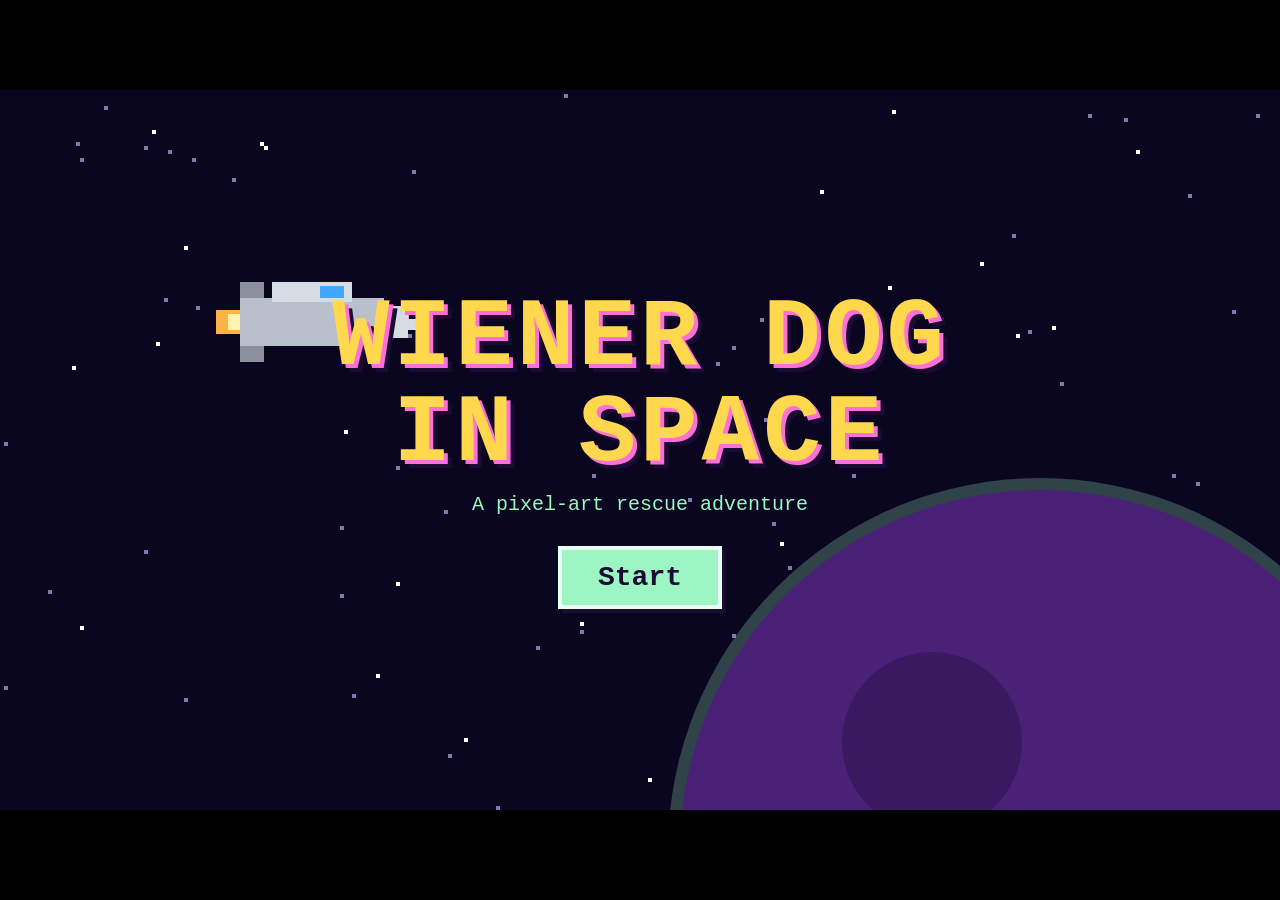
==== index.html @ fd335677 "code is here again" ====
<!DOCTYPE html>
<html lang="en">
<head>
  <meta charset="UTF-8">
  <meta name="viewport" content="width=device-width, initial-scale=1.0">
  <title>Wiener Dog in Space</title>
  <link rel="stylesheet" href="style.css">
</head>
<body>
  <!-- The whole game world is drawn on this canvas by game.js -->
  <canvas id="game"></canvas>

  <!-- 1. Title screen (shown first) -->
  <div id="title-screen" class="screen">
    <h1 class="game-title">Wiener Dog<br>in Space</h1>
    <p class="subtitle">A pixel-art rescue adventure</p>
    <button id="start-button" class="pixel-button">Start</button>
  </div>

  <!-- 2. Menu (shown after clicking Start) -->
  <div id="menu-screen" class="screen hidden">
    <h2 class="menu-title">Menu</h2>
    <button id="new-game-button" class="pixel-button">New Game</button>
  </div>

  <!-- 3. Dialogue box (shown during the crash cutscene) -->
  <div id="dialogue-box" class="hidden">
    <!-- Face of the character who is talking (drawn by game.js) -->
    <canvas id="dialogue-portrait" width="32" height="32"></canvas>
    <div class="dialogue-content">
      <div id="dialogue-speaker"></div>
      <div id="dialogue-text"></div>
      <div class="dialogue-footer">
        <span class="dialogue-hint">Space / Enter</span>
        <button id="dialogue-next" class="pixel-button small">Next &#9654;</button>
      </div>
    </div>
  </div>

  <!-- 4. Control instructions (shown during gameplay) -->
  <div id="controls" class="hidden">
    <h1>Wiener Dog in Space</h1>
    <p>You play as <b>Laika</b> the dachshund.</p>
    <p>The astronaut is unconscious inside the ship and can't move.</p>
    <p><b>Move:</b> WASD or Arrow Keys</p>
    <p><b>Enter / exit ship:</b> walk up (W) into the door</p>
    <p><b>Use ship monitor:</b> E (stand in front of it)</p>
    <p><b>Hide this panel:</b> H</p>
  </div>

  <!-- 5. Ship monitor tutorial (opened with E at the monitor) -->
  <div id="tutorial" class="screen hidden">
    <div class="tutorial-panel">
      <h2>&#9632; Ship Monitor &#9632;</h2>
      <p class="tutorial-story">
        CRASH LOG: The ship crashed on an alien planet. Life support is failing
        and your human is unconscious. Only you can help, Laika!
      </p>
      <!-- The picture instructions are drawn here by game.js -->
      <canvas id="tutorial-canvas" width="96" height="48"></canvas>
      <p id="tutorial-caption"></p>
      <p class="tutorial-goal">
        <b>Main objective:</b> Collect the oxygen tank and the communication
        device, then return to the ship.
      </p>
      <p class="tutorial-treats">
        Reward: <b>Treats</b>. Treats are your money &ndash; save them up to spend later!
      </p>
      <button id="tutorial-close" class="pixel-button small">Close (E / Esc)</button>
    </div>
  </div>

  <script src="game.js"></script>
</body>
</html>
---- style.css ----
/* Remove default page spacing so the game fills the window */
html,
body {
  margin: 0;
  padding: 0;
  width: 100%;
  height: 100%;
  overflow: hidden; /* no scrollbars */
  background: #000;
  font-family: "Courier New", monospace;
  color: #e8fff2;
}

/* The canvas is centered; game.js sets its exact size */
#game {
  display: block;
  position: absolute;
  top: 50%;
  left: 50%;
  transform: translate(-50%, -50%);
  image-rendering: pixelated; /* keep pixel art sharp when scaled */
}

/* Anything with this class is not shown */
.hidden {
  display: none !important;
}

/* ----- Title screen and menu ----- */
/* Full-window layers on top of the canvas, content centered */
.screen {
  position: absolute;
  inset: 0;
  display: flex;
  flex-direction: column;
  align-items: center;
  justify-content: center;
  text-align: center;
}

.game-title {
  margin: 0 0 10px 0;
  font-size: clamp(36px, 8vw, 96px);
  line-height: 1;
  color: #ffd84d;
  text-transform: uppercase;
  letter-spacing: 4px;
  /* Hard, blocky shadow for a pixel-art look */
  text-shadow: 4px 4px 0 #ff6fd8, 8px 8px 0 #1a0b33;
}

.subtitle {
  margin: 0 0 30px 0;
  font-size: clamp(14px, 2vw, 20px);
  color: #9df5c4;
}

.menu-title {
  margin: 0 0 24px 0;
  font-size: clamp(28px, 5vw, 56px);
  color: #ffd84d;
  text-shadow: 4px 4px 0 #1a0b33;
}

/* Chunky pixel-style button */
.pixel-button {
  font-family: inherit;
  font-size: clamp(18px, 2.5vw, 28px);
  font-weight: bold;
  padding: 12px 36px;
  color: #1a0b33;
  background: #9df5c4;
  border: 4px solid #e8fff2;
  box-shadow: 4px 4px 0 #1a0b33;
  cursor: pointer;
}

.pixel-button:hover,
.pixel-button:focus {
  background: #ffd84d;
  outline: none;
}

.pixel-button:active {
  transform: translate(2px, 2px);
  box-shadow: 2px 2px 0 #1a0b33;
}

.pixel-button.small {
  font-size: 16px;
  padding: 6px 16px;
}

/* ----- Dialogue box ----- */
#dialogue-box {
  position: absolute;
  bottom: 16px;
  left: 50%;
  transform: translateX(-50%);
  width: min(90vw, 900px);
  box-sizing: border-box;
  padding: 14px 18px;
  background: rgba(10, 5, 30, 0.92);
  border: 4px solid #e8fff2;
  box-shadow: 6px 6px 0 #000;
  display: flex;
  align-items: center;
  gap: 16px;
}

/* Character face: drawn at 32x32 pixels, shown 3x bigger */
#dialogue-portrait {
  width: 96px;
  height: 96px;
  flex-shrink: 0;
  border: 3px solid #e8fff2;
  image-rendering: pixelated;
}

.dialogue-content {
  flex: 1;
}

#dialogue-speaker {
  font-size: 18px;
  font-weight: bold;
  margin-bottom: 6px;
}

#dialogue-text {
  font-size: clamp(16px, 2vw, 22px);
  min-height: 2.6em; /* keeps the box from jumping as text types in */
  line-height: 1.3;
}

.dialogue-footer {
  display: flex;
  justify-content: flex-end;
  align-items: center;
  gap: 12px;
  margin-top: 8px;
}

.dialogue-hint {
  font-size: 13px;
  color: #8877aa;
}

/* ----- Ship monitor tutorial ----- */
#tutorial {
  background: rgba(0, 0, 0, 0.6); /* dim the game behind the panel */
}

.tutorial-panel {
  width: min(90vw, 520px);
  box-sizing: border-box;
  padding: 16px 20px;
  background: #111418;
  border: 4px solid #5fd39a;
  box-shadow: 6px 6px 0 #000;
  color: #9df5c4;
  font-size: 15px;
  line-height: 1.4;
}

.tutorial-panel h2 {
  margin: 0 0 8px 0;
  font-size: 22px;
  color: #5fd39a;
}

.tutorial-panel p {
  margin: 0 0 10px 0;
}

/* Picture instructions: drawn at 96x48 pixels, shown 4x bigger */
#tutorial-canvas {
  width: 384px;
  max-width: 100%;
  image-rendering: pixelated;
  border: 3px solid #3b4252;
}

#tutorial-caption {
  min-height: 1.4em;
  font-weight: bold;
  color: #ffd84d;
}

.tutorial-goal {
  color: #e8fff2;
}

.tutorial-treats b {
  color: #f2d3a0;
}

/* ----- Control instruction panel (gameplay) ----- */
#controls {
  position: absolute;
  top: 12px;
  left: 12px;
  max-width: 300px;
  padding: 10px 14px;
  background: rgba(10, 5, 30, 0.8);
  border: 2px solid #9df5c4;
  font-size: 14px;
  line-height: 1.4;
}

#controls h1 {
  margin: 0 0 6px 0;
  font-size: 16px;
  color: #ffd84d;
}

#controls p {
  margin: 0;
}
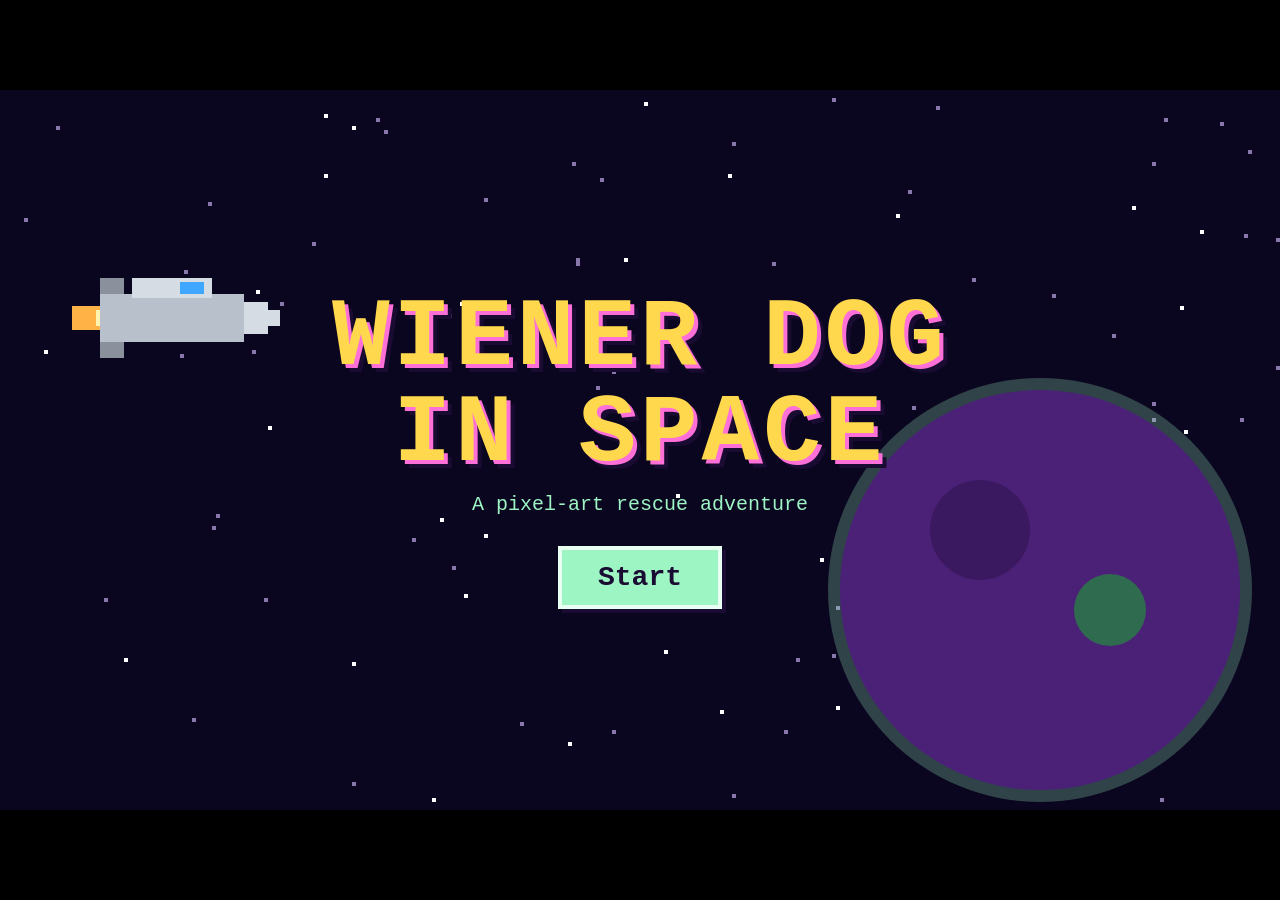
==== commit ce72f6cf: "saing" ====
--- a/index.html
+++ b/index.html
@@ -9,6 +9,11 @@
 <body>
   <!-- The whole game world is drawn on this canvas by game.js -->
   <canvas id="game"></canvas>
+
+  <!-- Animated GIFs. They're <img> tags (not drawn on the canvas) so the
+       animations keep looping. game.js moves them into place every frame. -->
+  <img id="title-world" class="gif-overlay" src="assets/Title screen World.gif" alt="">
+  <img id="monitor-gif" class="gif-overlay" src="assets/Monitor.gif" alt="">
 
   <!-- 1. Title screen (shown first) -->
   <div id="title-screen" class="screen">
@@ -44,11 +49,24 @@
     <p>The astronaut is unconscious inside the ship and can't move.</p>
     <p><b>Move:</b> WASD or Arrow Keys</p>
     <p><b>Enter / exit ship:</b> walk up (W) into the door</p>
-    <p><b>Use ship monitor:</b> E (stand in front of it)</p>
+    <p><b>Interact (monitor, pick up, attach):</b> E</p>
     <p><b>Hide this panel:</b> H</p>
   </div>
 
-  <!-- 5. Ship monitor tutorial (opened with E at the monitor) -->
+  <!-- 5. Objective tracker (shown during gameplay) -->
+  <div id="objectives" class="hidden">
+    <h2>Objectives</h2>
+    <p id="objective-oxygen"></p>
+    <p id="objective-device"></p>
+    <p id="objective-attach"></p>
+    <p id="objective-hint"></p>
+    <p class="treat-line">Treats: <span id="treat-count">0</span></p>
+  </div>
+
+  <!-- 6. Pop-up message, e.g. "Oxygen tank collected!" -->
+  <div id="message" class="hidden"></div>
+
+  <!-- 7. Ship monitor tutorial (opened with E at the monitor) -->
   <div id="tutorial" class="screen hidden">
     <div class="tutorial-panel">
       <h2>&#9632; Ship Monitor &#9632;</h2>
--- a/style.css
+++ b/style.css
@@ -19,6 +19,13 @@
   left: 50%;
   transform: translate(-50%, -50%);
   image-rendering: pixelated; /* keep pixel art sharp when scaled */
+}
+
+/* Animated GIFs on top of the canvas; game.js sets their position and size */
+.gif-overlay {
+  position: absolute;
+  image-rendering: pixelated; /* keep pixel art sharp */
+  pointer-events: none;       /* clicks go through to the buttons */
 }
 
 /* Anything with this class is not shown */
@@ -195,6 +202,63 @@
   color: #f2d3a0;
 }
 
+/* ----- Objective tracker (top-right) ----- */
+#objectives {
+  position: absolute;
+  top: 12px;
+  right: 12px;
+  max-width: 280px;
+  padding: 10px 14px;
+  background: rgba(10, 5, 30, 0.8);
+  border: 2px solid #ffd84d;
+  font-size: 14px;
+  line-height: 1.4;
+}
+
+#objectives h2 {
+  margin: 0 0 6px 0;
+  font-size: 16px;
+  color: #ffd84d;
+}
+
+#objectives p {
+  margin: 0;
+}
+
+/* Finished objectives turn green */
+#objectives p.done {
+  color: #5fd39a;
+}
+
+#objective-hint {
+  margin-top: 6px !important;
+  font-style: italic;
+  color: #9df5c4;
+}
+
+.treat-line {
+  margin-top: 6px !important;
+  color: #f2d3a0;
+  font-weight: bold;
+}
+
+/* ----- Pop-up message ----- */
+#message {
+  position: absolute;
+  top: 22%;
+  left: 50%;
+  transform: translateX(-50%);
+  padding: 10px 20px;
+  background: rgba(10, 5, 30, 0.92);
+  border: 4px solid #ffd84d;
+  box-shadow: 6px 6px 0 #000;
+  color: #ffd84d;
+  font-size: clamp(16px, 2.5vw, 26px);
+  font-weight: bold;
+  text-align: center;
+  white-space: nowrap;
+}
+
 /* ----- Control instruction panel (gameplay) ----- */
 #controls {
   position: absolute;
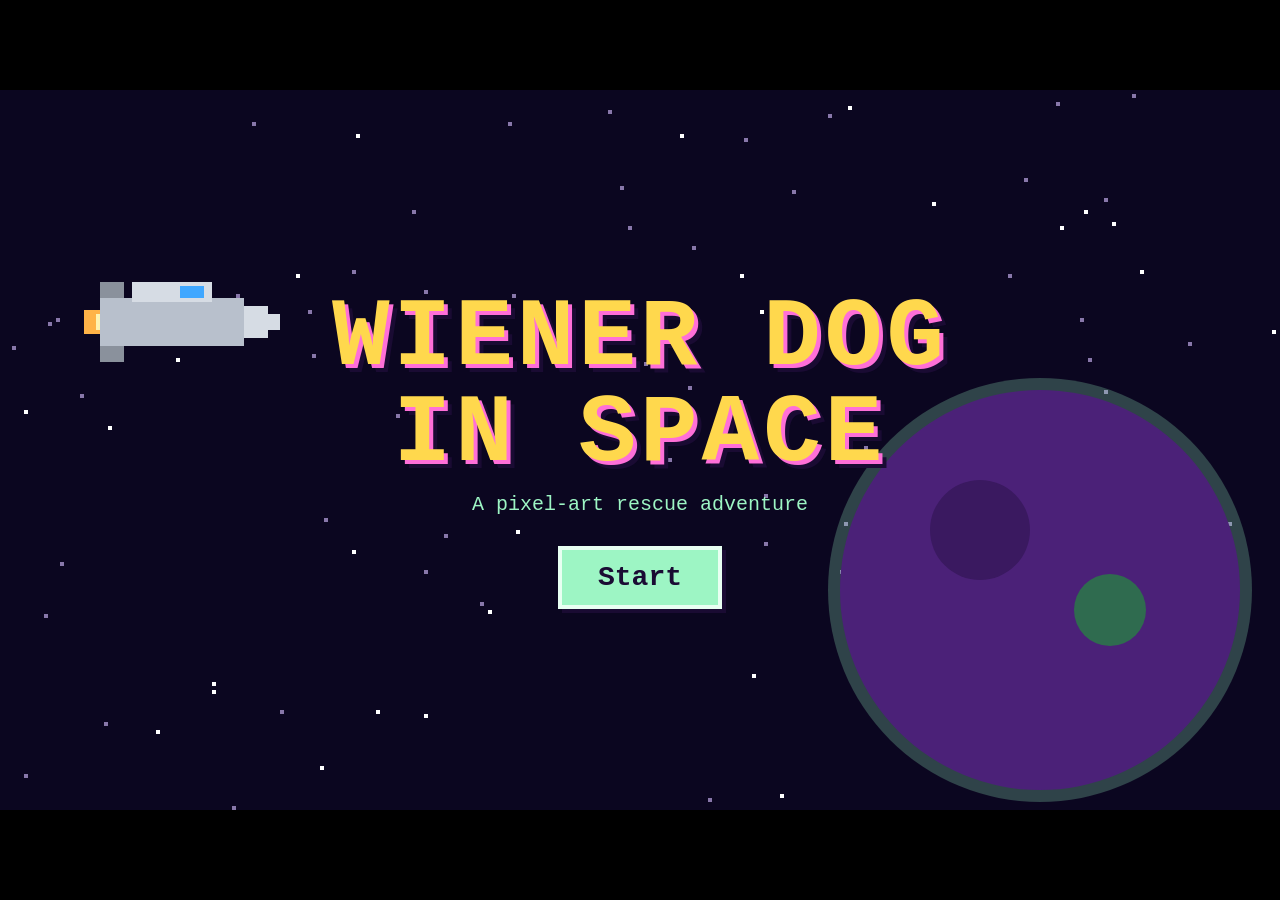
==== commit 7792ea90: "saing" ====
--- a/index.html
+++ b/index.html
@@ -50,17 +50,23 @@
     <p><b>Move:</b> WASD or Arrow Keys</p>
     <p><b>Enter / exit ship:</b> walk up (W) into the door</p>
     <p><b>Interact (monitor, pick up, attach):</b> E</p>
-    <p><b>Hide this panel:</b> H</p>
+    <p><b>Hide this panel:</b> H &nbsp; <b>Hide objectives:</b> O</p>
   </div>
 
   <!-- 5. Objective tracker (shown during gameplay) -->
   <div id="objectives" class="hidden">
-    <h2>Objectives</h2>
-    <p id="objective-oxygen"></p>
-    <p id="objective-device"></p>
-    <p id="objective-attach"></p>
-    <p id="objective-hint"></p>
-    <p class="treat-line">Treats: <span id="treat-count">0</span></p>
+    <div class="objectives-header">
+      <h2>Objectives</h2>
+      <!-- Hides or shows the list (also the O key) -->
+      <button id="objectives-toggle" title="Hide / show objectives (O)">Hide</button>
+    </div>
+    <div id="objectives-body">
+      <p id="objective-oxygen"></p>
+      <p id="objective-device"></p>
+      <p id="objective-attach"></p>
+      <p id="objective-hint"></p>
+      <p class="treat-line">Treats: <span id="treat-count">0</span></p>
+    </div>
   </div>
 
   <!-- 6. Pop-up message, e.g. "Oxygen tank collected!" -->
--- a/style.css
+++ b/style.css
@@ -205,20 +205,43 @@
 /* ----- Objective tracker (top-right) ----- */
 #objectives {
   position: absolute;
-  top: 12px;
-  right: 12px;
-  max-width: 280px;
-  padding: 10px 14px;
+  top: 8px;
+  right: 8px;
+  max-width: 200px;
+  padding: 6px 9px;
   background: rgba(10, 5, 30, 0.8);
   border: 2px solid #ffd84d;
-  font-size: 14px;
-  line-height: 1.4;
+  font-size: 11px;
+  line-height: 1.35;
+}
+
+/* Title and the Hide/Show button on one line */
+.objectives-header {
+  display: flex;
+  justify-content: space-between;
+  align-items: center;
+  gap: 8px;
 }
 
 #objectives h2 {
-  margin: 0 0 6px 0;
-  font-size: 16px;
-  color: #ffd84d;
+  margin: 0;
+  font-size: 12px;
+  color: #ffd84d;
+}
+
+#objectives-toggle {
+  font-family: inherit;
+  font-size: 10px;
+  font-weight: bold;
+  padding: 1px 6px;
+  color: #1a0b33;
+  background: #ffd84d;
+  border: 1px solid #e8fff2;
+  cursor: pointer;
+}
+
+#objectives-body {
+  margin-top: 4px;
 }
 
 #objectives p {
@@ -231,13 +254,13 @@
 }
 
 #objective-hint {
-  margin-top: 6px !important;
+  margin-top: 4px !important;
   font-style: italic;
   color: #9df5c4;
 }
 
 .treat-line {
-  margin-top: 6px !important;
+  margin-top: 4px !important;
   color: #f2d3a0;
   font-weight: bold;
 }
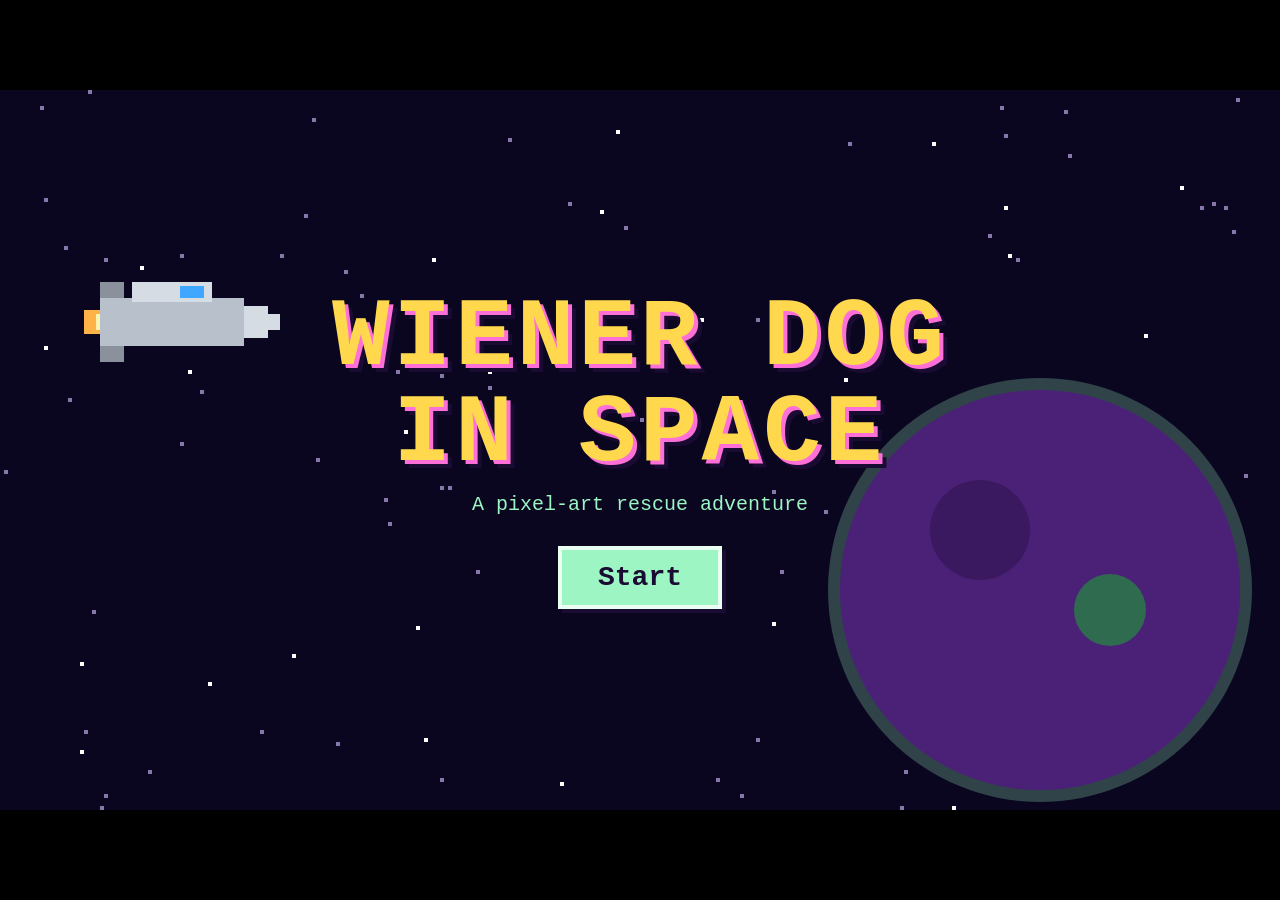
==== commit e37b5675: "saving" ====
--- a/index.html
+++ b/index.html
@@ -49,7 +49,7 @@
     <p>The astronaut is unconscious inside the ship and can't move.</p>
     <p><b>Move:</b> WASD or Arrow Keys</p>
     <p><b>Enter / exit ship:</b> walk up (W) into the door</p>
-    <p><b>Interact (monitor, pick up, attach):</b> E</p>
+    <p><b>Interact (monitor, pick up, fill oxygen, attach):</b> E</p>
     <p><b>Hide this panel:</b> H &nbsp; <b>Hide objectives:</b> O</p>
   </div>
 
@@ -62,10 +62,10 @@
     </div>
     <div id="objectives-body">
       <p id="objective-oxygen"></p>
+      <p id="objective-fill"></p>
       <p id="objective-device"></p>
       <p id="objective-attach"></p>
       <p id="objective-hint"></p>
-      <p class="treat-line">Treats: <span id="treat-count">0</span></p>
     </div>
   </div>
 
@@ -76,20 +76,36 @@
   <div id="tutorial" class="screen hidden">
     <div class="tutorial-panel">
       <h2>&#9632; Ship Monitor &#9632;</h2>
-      <p class="tutorial-story">
-        CRASH LOG: The ship crashed on an alien planet. Life support is failing
-        and your human is unconscious. Only you can help, Laika!
-      </p>
-      <!-- The picture instructions are drawn here by game.js -->
-      <canvas id="tutorial-canvas" width="96" height="48"></canvas>
-      <p id="tutorial-caption"></p>
-      <p class="tutorial-goal">
-        <b>Main objective:</b> Collect the oxygen tank and the communication
-        device, then return to the ship.
-      </p>
-      <p class="tutorial-treats">
-        Reward: <b>Treats</b>. Treats are your money &ndash; save them up to spend later!
-      </p>
+
+      <!-- Shown until the tutorial tasks are done -->
+      <div id="tutorial-steps">
+        <p class="tutorial-story">
+          CRASH LOG: The ship crashed on an alien planet. Life support is failing
+          and your human is unconscious. Only you can help, Laika!
+        </p>
+        <!-- The picture instructions are drawn here by game.js -->
+        <canvas id="tutorial-canvas" width="96" height="48"></canvas>
+        <p id="tutorial-caption"></p>
+        <p class="tutorial-goal">
+          <b>Main objective:</b> Get the oxygen tank, fill it in the oxygen room,
+          then go outside and recover the communication device.
+        </p>
+        <p class="tutorial-treats">
+          Reward: <b>Treats</b>. Treats are your money &ndash; save them up to spend later!
+        </p>
+      </div>
+
+      <!-- Shown once the tank is filled and the radio is attached -->
+      <div id="tutorial-complete" class="hidden">
+        <p class="tutorial-done-title">TUTORIAL COMPLETE!</p>
+        <p class="tutorial-story">
+          Great job, Laika! You have oxygen and a working radio.
+        </p>
+        <p class="tutorial-goal"><b>New tasks:</b></p>
+        <!-- game.js fills this list from NEXT_TASKS -->
+        <ul id="next-tasks"></ul>
+      </div>
+
       <button id="tutorial-close" class="pixel-button small">Close (E / Esc)</button>
     </div>
   </div>
--- a/style.css
+++ b/style.css
@@ -202,6 +202,21 @@
   color: #f2d3a0;
 }
 
+/* "Tutorial Complete" screen on the monitor */
+.tutorial-done-title {
+  font-size: 26px;
+  font-weight: bold;
+  color: #ffd84d;
+  text-shadow: 3px 3px 0 #000;
+}
+
+#next-tasks {
+  margin: 0 0 12px 0;
+  padding: 0;
+  list-style: none;
+  color: #e8fff2;
+}
+
 /* ----- Objective tracker (top-right) ----- */
 #objectives {
   position: absolute;
@@ -259,16 +274,10 @@
   color: #9df5c4;
 }
 
-.treat-line {
-  margin-top: 4px !important;
-  color: #f2d3a0;
-  font-weight: bold;
-}
-
 /* ----- Pop-up message ----- */
 #message {
   position: absolute;
-  top: 22%;
+  top: 31%; /* below the "Press E" hints */
   left: 50%;
   transform: translateX(-50%);
   padding: 10px 20px;
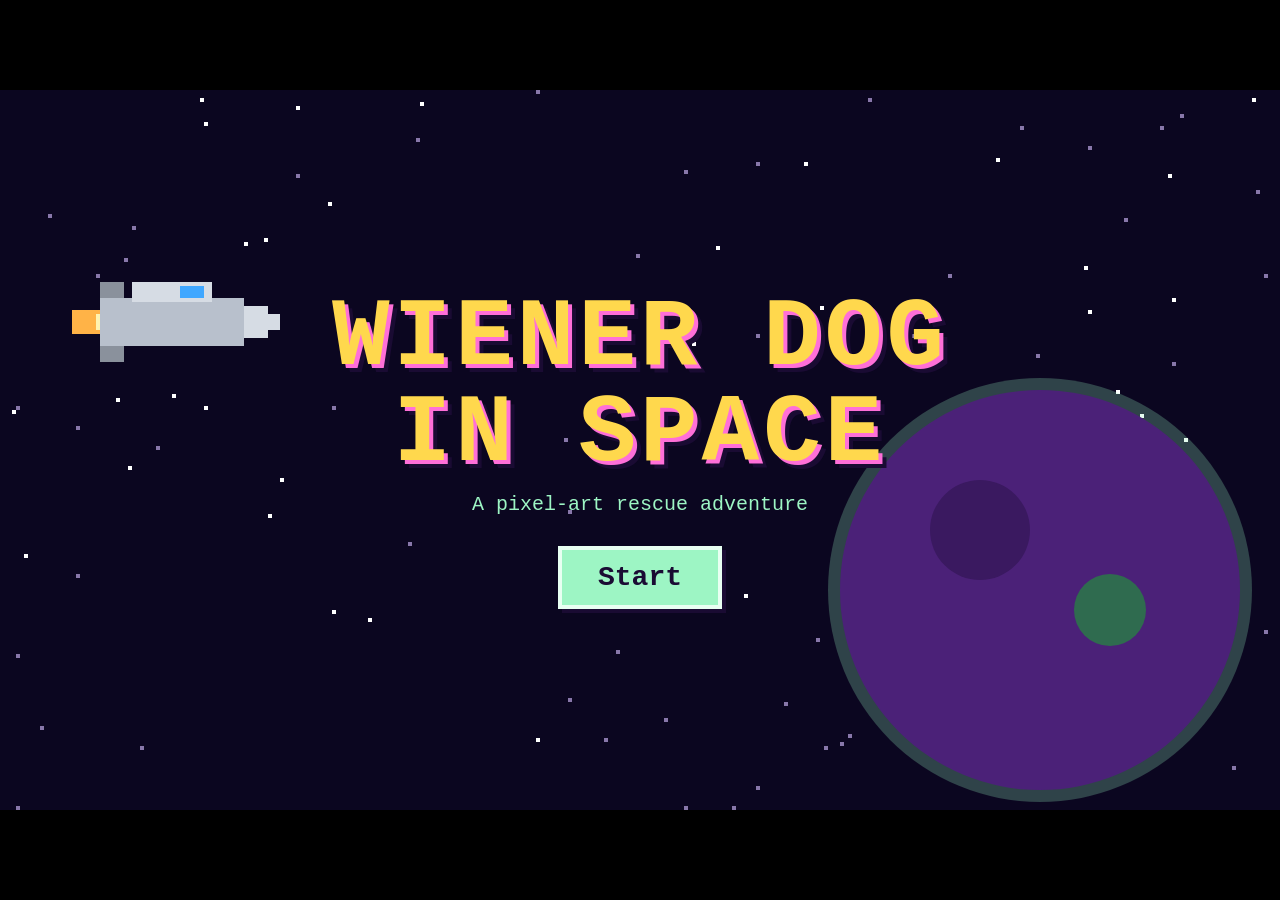
==== commit 934d2ea2: "saving" ====
--- a/index.html
+++ b/index.html
@@ -31,7 +31,7 @@
   <!-- 3. Dialogue box (shown during the crash cutscene) -->
   <div id="dialogue-box" class="hidden">
     <!-- Face of the character who is talking (drawn by game.js) -->
-    <canvas id="dialogue-portrait" width="32" height="32"></canvas>
+    <canvas id="dialogue-portrait" width="96" height="96"></canvas>
     <div class="dialogue-content">
       <div id="dialogue-speaker"></div>
       <div id="dialogue-text"></div>
@@ -47,7 +47,8 @@
     <h1>Wiener Dog in Space</h1>
     <p>You play as <b>Laika</b> the dachshund.</p>
     <p>The astronaut is unconscious inside the ship and can't move.</p>
-    <p><b>Move:</b> WASD or Arrow Keys</p>
+    <p><b>Move:</b> WASD or Arrow Keys &nbsp; <b>Run:</b> hold Shift</p>
+    <p><b>Explore:</b> walk off the left or right edge outside</p>
     <p><b>Enter / exit ship:</b> walk up (W) into the door</p>
     <p><b>Interact (monitor, pick up, fill oxygen, attach):</b> E</p>
     <p><b>Hide this panel:</b> H &nbsp; <b>Hide objectives:</b> O</p>
@@ -61,16 +62,52 @@
       <button id="objectives-toggle" title="Hide / show objectives (O)">Hide</button>
     </div>
     <div id="objectives-body">
-      <p id="objective-oxygen"></p>
-      <p id="objective-fill"></p>
-      <p id="objective-device"></p>
-      <p id="objective-attach"></p>
+      <!-- game.js fills in the objectives (tutorial first, then the mission) -->
+      <div id="objective-list"></div>
       <p id="objective-hint"></p>
     </div>
   </div>
 
   <!-- 6. Pop-up message, e.g. "Oxygen tank collected!" -->
   <div id="message" class="hidden"></div>
+
+  <!-- Pause menu (Escape) -->
+  <div id="pause-menu" class="screen hidden">
+    <div class="tutorial-panel pause-panel">
+      <div id="pause-main">
+        <h2>&#9632; Paused &#9632;</h2>
+        <button id="resume-button" class="pixel-button">Resume</button>
+        <button id="options-button" class="pixel-button">Options</button>
+        <button id="main-menu-button" class="pixel-button">Main Screen</button>
+        <p class="pause-note">Going to the main screen starts the game over.</p>
+      </div>
+      <div id="pause-options" class="hidden">
+        <h2>&#9632; Controls &#9632;</h2>
+        <p class="pause-note">Click a control, then press the new key. (Arrow keys always move.)</p>
+        <!-- game.js fills this with one row per control -->
+        <div id="controls-table"></div>
+        <button id="reset-controls" class="pixel-button small">Reset to defaults</button>
+        <button id="options-back" class="pixel-button small">Back</button>
+      </div>
+    </div>
+  </div>
+
+  <!-- Mission complete message (shown when Laika brings the supplies) -->
+  <div id="mission-panel" class="screen hidden">
+    <div class="tutorial-panel">
+      <h2>&#9632; Mission Complete &#9632;</h2>
+      <p class="tutorial-done-title">SUPPLIES SECURED!</p>
+      <p class="tutorial-story">
+        Laika brought water and alien fruit to her human. These basic supplies
+        will help keep the astronaut alive.
+      </p>
+      <p class="tutorial-goal">
+        The astronaut is still unconscious... More adventures are on the way!
+        You can keep exploring the planet and growing food at the farm.
+      </p>
+      <button id="mission-close" class="pixel-button small">Close (E / Esc)</button>
+    </div>
+  </div>
 
   <!-- 7. Ship monitor tutorial (opened with E at the monitor) -->
   <div id="tutorial" class="screen hidden">
--- a/style.css
+++ b/style.css
@@ -154,8 +154,58 @@
 }
 
 /* ----- Ship monitor tutorial ----- */
-#tutorial {
+/* ----- Pause menu ----- */
+.pause-panel {
+  display: flex;
+  flex-direction: column;
+  gap: 10px;
+}
+
+#pause-main,
+#pause-options {
+  display: flex;
+  flex-direction: column;
+  align-items: center;
+  gap: 10px;
+}
+
+.pause-note {
+  font-size: 12px;
+  color: #8877aa;
+}
+
+/* One row per control: its name on the left, its key button on the right */
+.control-row {
+  display: flex;
+  justify-content: space-between;
+  align-items: center;
+  gap: 16px;
+  width: 100%;
+  margin-bottom: 4px;
+  color: #e8fff2;
+  text-align: left;
+}
+
+.control-row .pixel-button.small {
+  min-width: 110px;
+}
+
+#tutorial,
+#mission-panel,
+#pause-menu {
   background: rgba(0, 0, 0, 0.6); /* dim the game behind the panel */
+}
+
+/* Section titles in the objectives panel, e.g. "Main Mission: ..." */
+#objectives p.objective-heading {
+  margin-top: 3px;
+  font-weight: bold;
+  color: #ffd84d;
+}
+
+/* Extra info lines, e.g. "Creatures discovered" */
+#objectives p.objective-info {
+  color: #c8b6ff;
 }
 
 .tutorial-panel {
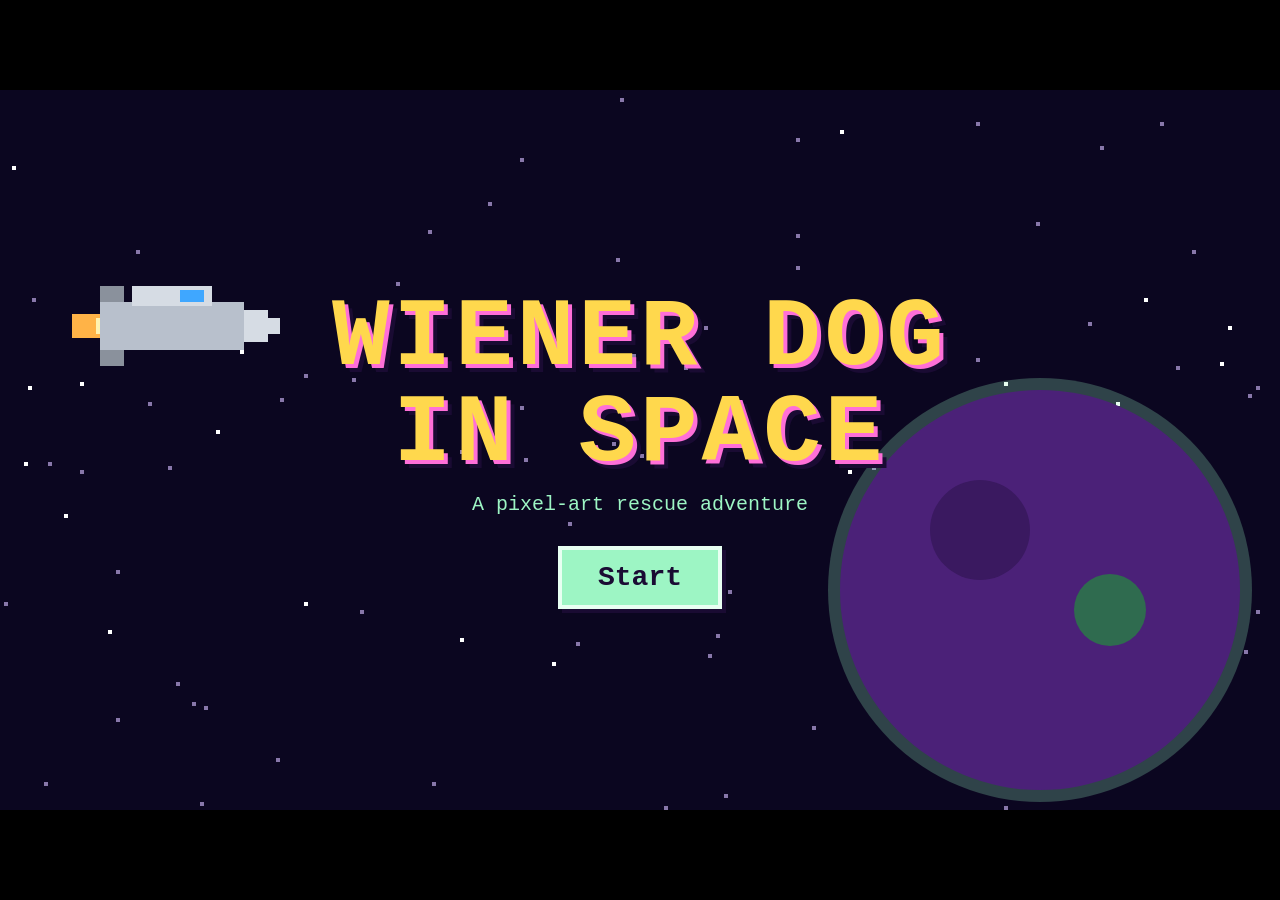
==== commit 6b6a015e: "saving" ====
--- a/index.html
+++ b/index.html
@@ -67,6 +67,10 @@
       <p id="objective-hint"></p>
     </div>
   </div>
+
+  <!-- Controls walkthrough at the start of gameplay, e.g. "Press W to walk forward".
+       game.js fills it in, one step at a time. -->
+  <div id="move-tutorial" class="hidden"></div>
 
   <!-- 6. Pop-up message, e.g. "Oxygen tank collected!" -->
   <div id="message" class="hidden"></div>
--- a/style.css
+++ b/style.css
@@ -324,18 +324,55 @@
   color: #9df5c4;
 }
 
+/* ----- Controls walkthrough (start of gameplay) ----- */
+#move-tutorial {
+  position: absolute;
+  top: 14px;
+  left: 50%;
+  transform: translateX(-50%);
+  padding: 8px 16px;
+  background: rgba(10, 5, 30, 0.92);
+  border: 3px solid #9df5c4;
+  box-shadow: 4px 4px 0 #000;
+  color: #e8fff2;
+  font-size: clamp(13px, 1.8vw, 19px);
+  font-weight: bold;
+  text-align: center;
+  white-space: nowrap;
+}
+
+#move-tutorial .step-count {
+  display: block;
+  margin-bottom: 4px;
+  font-size: 11px;
+  color: #9df5c4;
+}
+
+/* A key drawn like a keyboard key, e.g. [W] */
+#move-tutorial kbd {
+  display: inline-block;
+  min-width: 1.2em;
+  padding: 1px 6px;
+  margin: 0 3px;
+  background: #ffd84d;
+  color: #1a0b33;
+  border: 2px solid #e8fff2;
+  box-shadow: 2px 2px 0 #000;
+  font-family: inherit;
+}
+
 /* ----- Pop-up message ----- */
 #message {
   position: absolute;
   top: 31%; /* below the "Press E" hints */
   left: 50%;
   transform: translateX(-50%);
-  padding: 10px 20px;
+  padding: 6px 14px;
   background: rgba(10, 5, 30, 0.92);
-  border: 4px solid #ffd84d;
-  box-shadow: 6px 6px 0 #000;
-  color: #ffd84d;
-  font-size: clamp(16px, 2.5vw, 26px);
+  border: 3px solid #ffd84d;
+  box-shadow: 4px 4px 0 #000;
+  color: #ffd84d;
+  font-size: clamp(12px, 1.6vw, 17px);
   font-weight: bold;
   text-align: center;
   white-space: nowrap;
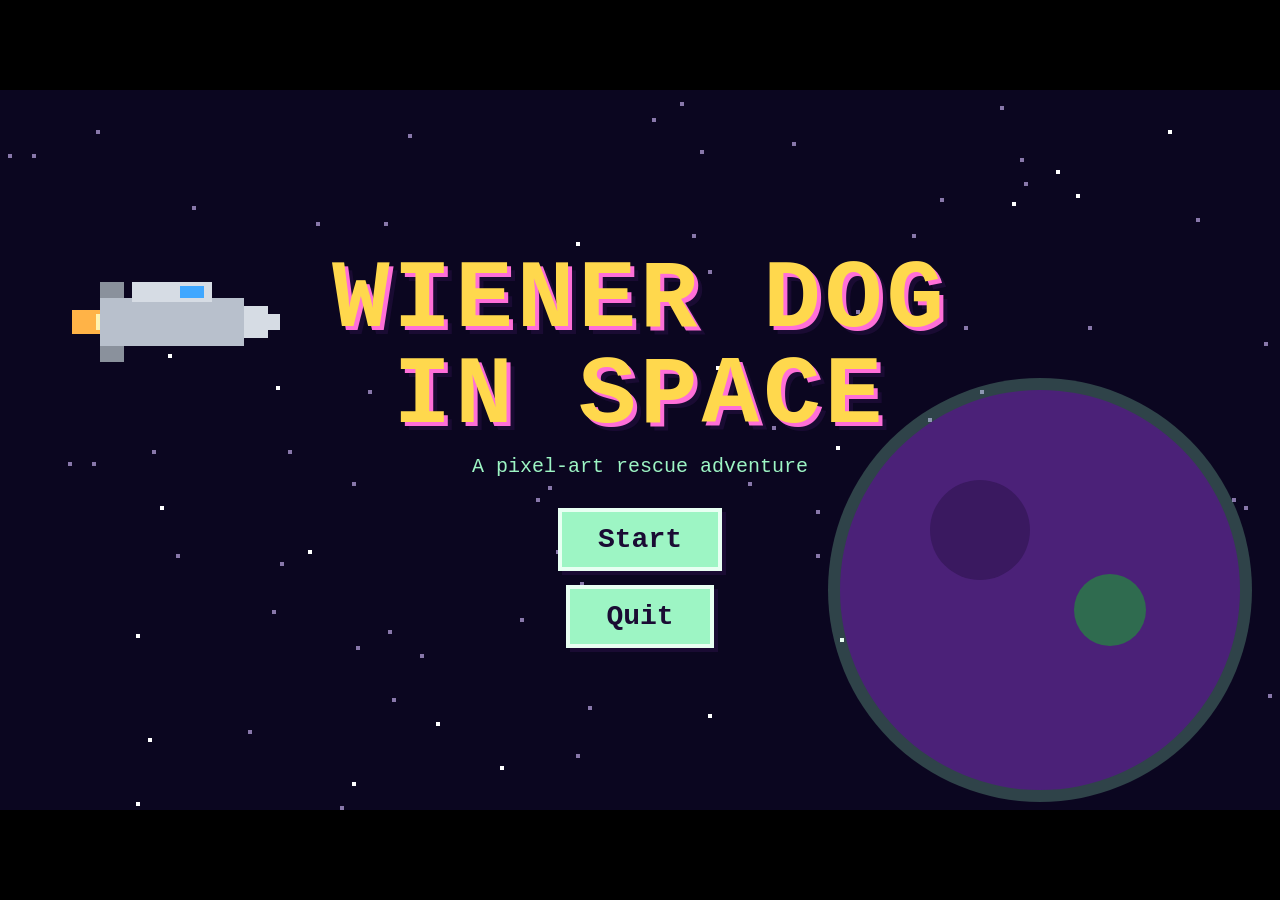
==== commit bb25f171: "final version" ====
--- a/index.html
+++ b/index.html
@@ -20,12 +20,23 @@
     <h1 class="game-title">Wiener Dog<br>in Space</h1>
     <p class="subtitle">A pixel-art rescue adventure</p>
     <button id="start-button" class="pixel-button">Start</button>
+    <button id="quit-button" class="pixel-button quit-button">Quit</button>
+  </div>
+
+  <!-- Shown after Quit if the browser doesn't let the game close its tab -->
+  <div id="quit-screen" class="screen hidden">
+    <h2 class="menu-title">Thanks for playing!</h2>
+    <p class="subtitle">You can close this tab now.</p>
+    <button id="quit-back-button" class="pixel-button">Back to Title</button>
   </div>
 
   <!-- 2. Menu (shown after clicking Start) -->
   <div id="menu-screen" class="screen hidden">
     <h2 class="menu-title">Menu</h2>
-    <button id="new-game-button" class="pixel-button">New Game</button>
+    <!-- Continue is only shown when there's a saved game (game.js) -->
+    <button id="continue-button" class="pixel-button menu-button hidden">Continue</button>
+    <button id="new-game-button" class="pixel-button menu-button">New Game</button>
+    <p id="new-game-note" class="pause-note hidden">New Game replaces your saved game once the crash scene ends.</p>
   </div>
 
   <!-- 3. Dialogue box (shown during the crash cutscene) -->
@@ -51,6 +62,7 @@
     <p><b>Explore:</b> walk off the left or right edge outside</p>
     <p><b>Enter / exit ship:</b> walk up (W) into the door</p>
     <p><b>Interact (monitor, pick up, fill oxygen, attach):</b> E</p>
+    <p><b>Bark:</b> B</p>
     <p><b>Hide this panel:</b> H &nbsp; <b>Hide objectives:</b> O</p>
   </div>
 
@@ -74,6 +86,19 @@
 
   <!-- 6. Pop-up message, e.g. "Oxygen tank collected!" -->
   <div id="message" class="hidden"></div>
+
+  <!-- Shown when Laika runs out of oxygen -->
+  <div id="died-panel" class="screen hidden">
+    <div class="tutorial-panel died-panel">
+      <h2>&#9632; Out of Oxygen &#9632;</h2>
+      <p class="tutorial-done-title died-title">LAIKA RAN OUT OF OXYGEN!</p>
+      <p class="tutorial-story">
+        Laika fainted... She wakes up in the ship's oxygen room with a full tank.
+        Keep an eye on the oxygen meter when you're outside!
+      </p>
+      <button id="died-close" class="pixel-button small">Continue (E / Esc)</button>
+    </div>
+  </div>
 
   <!-- Pause menu (Escape) -->
   <div id="pause-menu" class="screen hidden">
@@ -83,7 +108,7 @@
         <button id="resume-button" class="pixel-button">Resume</button>
         <button id="options-button" class="pixel-button">Options</button>
         <button id="main-menu-button" class="pixel-button">Main Screen</button>
-        <p class="pause-note">Going to the main screen starts the game over.</p>
+        <p class="pause-note">The game saves automatically. Pick Continue on the menu to keep playing.</p>
       </div>
       <div id="pause-options" class="hidden">
         <h2>&#9632; Controls &#9632;</h2>
@@ -151,6 +176,38 @@
     </div>
   </div>
 
+  <!-- Survival screen (the small screen on the wall next to the ship monitor) -->
+  <div id="survival-panel" class="screen hidden">
+    <div class="tutorial-panel survival-panel">
+      <h2>&#9632; Survival Screen &#9632;</h2>
+      <div class="monitor-tabs">
+        <button id="tab-status" class="monitor-tab active">Status</button>
+        <button id="tab-about" class="monitor-tab">About</button>
+      </div>
+      <!-- game.js fills these in and keeps them updated -->
+      <div id="survival-status"></div>
+      <div id="survival-about" class="hidden"></div>
+      <button id="survival-close" class="pixel-button small">Close (E / Esc)</button>
+    </div>
+  </div>
+
+  <!-- Heart rate monitor (next to the astronaut's bed in the recovery room) -->
+  <div id="heart-panel" class="screen hidden">
+    <div class="tutorial-panel heart-panel">
+      <h2>&#9632; Heart Monitor &#9632;</h2>
+      <!-- game.js draws Heart rate monitor.png here with the live heart rate -->
+      <canvas id="heart-canvas" width="500" height="417"></canvas>
+      <p class="heart-reading">
+        <span id="heart-icon">&#9829;</span> Heart rate: <b id="heart-rate"></b>
+      </p>
+      <p id="heart-status"></p>
+      <p class="heart-note">GAME value: made up for the game, not a real measurement.</p>
+      <button id="heart-close" class="pixel-button small">Close (E / Esc)</button>
+    </div>
+  </div>
+
+  <!-- Survival screen data (real NASA values + labeled game values) -->
+  <script src="survival-data.js"></script>
   <script src="game.js"></script>
 </body>
 </html>
--- a/style.css
+++ b/style.css
@@ -93,6 +93,17 @@
   box-shadow: 2px 2px 0 #1a0b33;
 }
 
+/* Quit button on the title screen: a bit of space above it */
+.quit-button {
+  margin-top: 14px;
+}
+
+/* Continue / New Game: same width, stacked with a gap */
+.menu-button {
+  min-width: 240px;
+  margin-bottom: 14px;
+}
+
 .pixel-button.small {
   font-size: 16px;
   padding: 6px 16px;
@@ -190,8 +201,19 @@
   min-width: 110px;
 }
 
+/* "Laika ran out of oxygen" screen: red instead of green */
+#died-panel .died-panel {
+  border-color: #ff3b3b;
+}
+
+#died-panel .died-panel h2,
+#died-panel .died-title {
+  color: #ff6b6b;
+}
+
 #tutorial,
 #mission-panel,
+#died-panel,
 #pause-menu {
   background: rgba(0, 0, 0, 0.6); /* dim the game behind the panel */
 }
@@ -250,6 +272,173 @@
 
 .tutorial-treats b {
   color: #f2d3a0;
+}
+
+/* ----- Tabs on the survival screen (Status / About) ----- */
+.monitor-tabs {
+  display: flex;
+  justify-content: center;
+  gap: 6px;
+  margin-bottom: 10px;
+}
+
+.monitor-tab {
+  font-family: inherit;
+  font-size: 13px;
+  font-weight: bold;
+  padding: 3px 14px;
+  color: #5fd39a;
+  background: #111418;
+  border: 2px solid #3b4252;
+  cursor: pointer;
+}
+
+.monitor-tab.active {
+  color: #111418;
+  background: #5fd39a;
+  border-color: #9df5c4;
+}
+
+/* ----- Survival screen ----- */
+#survival-panel {
+  background: rgba(0, 0, 0, 0.6); /* dim the game behind the panel */
+}
+
+/* Status tab: a few big, simple bars */
+#survival-status {
+  text-align: left;
+  margin-bottom: 12px;
+}
+
+#survival-status .status-row {
+  display: grid;
+  grid-template-columns: 110px 1fr;
+  align-items: center;
+  gap: 10px;
+  margin-bottom: 10px;
+  font-size: 16px;
+  color: #e8fff2;
+}
+
+#survival-status .meter {
+  height: 16px;
+  background: #2e3440;
+  border: 2px solid #3b4252;
+}
+
+#survival-status .meter-fill {
+  height: 100%;
+}
+
+#survival-status .status-note {
+  grid-column: 2;
+  margin-top: -6px;
+  font-size: 12px;
+  color: #9df5c4;
+}
+
+#survival-status .astronaut-line {
+  margin-bottom: 12px;
+  font-size: 16px;
+  text-align: center;
+}
+
+/* About tab: all the detailed information */
+#survival-about {
+  text-align: left;
+  font-size: 12px;
+  line-height: 1.45;
+  max-height: 52vh;
+  overflow-y: auto;
+  margin-bottom: 10px;
+}
+
+#survival-about h3 {
+  margin: 8px 0 3px 0;
+  font-size: 13px;
+  color: #ffd84d;
+  border-bottom: 1px solid #3b4252;
+}
+
+#survival-about .reading {
+  display: flex;
+  justify-content: space-between;
+  gap: 10px;
+}
+
+#survival-about .value {
+  color: #e8fff2;
+  text-align: right;
+}
+
+.survival-panel .good { color: #5fd39a; }
+.survival-panel .warn { color: #ffd84d; }
+.survival-panel .bad { color: #ff6b6b; }
+
+/* Labels that say where a number comes from */
+#survival-about .tag {
+  display: inline-block;
+  margin-right: 4px;
+  padding: 0 4px;
+  font-size: 9px;
+  font-weight: bold;
+  border-radius: 2px;
+}
+
+#survival-about .tag.real {
+  color: #111418;
+  background: #3fa7ff;
+}
+
+#survival-about .tag.game {
+  color: #111418;
+  background: #c8b6ff;
+}
+
+#survival-about .note {
+  margin-top: 8px;
+  font-size: 10px;
+  color: #8877aa;
+}
+
+/* ----- Heart rate monitor ----- */
+#heart-panel {
+  background: rgba(0, 0, 0, 0.6); /* dim the game behind the panel */
+}
+
+#heart-canvas {
+  width: 300px;
+  max-width: 100%;
+  image-rendering: pixelated; /* keep pixel art sharp */
+}
+
+.heart-reading {
+  font-size: 20px;
+  color: #e8fff2;
+}
+
+.heart-reading b {
+  color: #3be04a;
+}
+
+#heart-icon {
+  display: inline-block;
+  color: #ff6b6b;
+}
+
+/* The heart "beats" each time game.js adds this class */
+#heart-icon.beat {
+  animation: heart-beat 0.3s ease-out;
+}
+
+@keyframes heart-beat {
+  0% { transform: scale(1.5); }
+  100% { transform: scale(1); }
+}
+
+.heart-note {
+  font-size: 11px;
+  color: #8877aa;
 }
 
 /* "Tutorial Complete" screen on the monitor */
